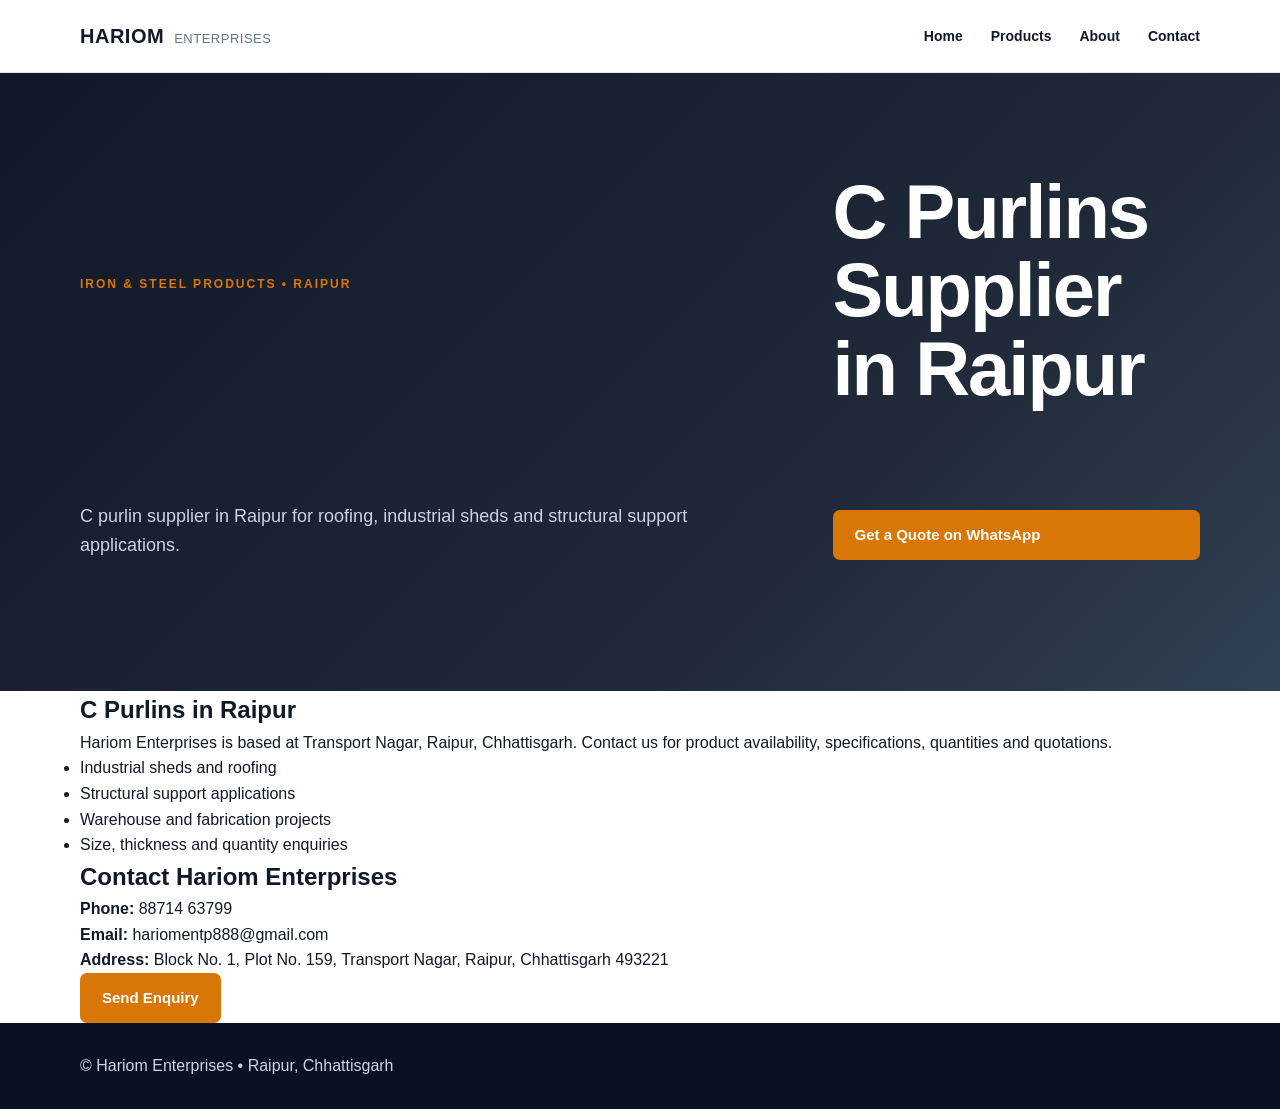
==== c-purlins-raipur.html @ dac81072 "Add files via upload" ====
<!DOCTYPE html>
<html lang="en">
<head>
<meta charset="UTF-8">
<meta name="viewport" content="width=device-width, initial-scale=1.0">
<meta name="description" content="C purlin supplier in Raipur for roofing, industrial sheds and structural support applications.">
<meta name="google-site-verification" content="VO7mSsvs2NDAKOU-EGrUl00qIFv66SoZCA-icgrVNXg">
<link rel="canonical" href="https://hariomentp888-dotcom.github.io/hariom-enterprises/c-purlins-raipur.html">
<title>C Purlins Supplier in Raipur | Hariom Enterprises</title>
<link rel="stylesheet" href="style.css">
<script type="application/ld+json">
{
 "@context":"https://schema.org",
 "@type":"LocalBusiness",
 "name":"Hariom Enterprises",
 "url":"https://hariomentp888-dotcom.github.io/hariom-enterprises/",
 "telephone":"+918871463799",
 "email":"hariomentp888@gmail.com",
 "address":{"@type":"PostalAddress","streetAddress":"Block No. 1, Plot No. 159, Transport Nagar","addressLocality":"Raipur","addressRegion":"Chhattisgarh","postalCode":"493221","addressCountry":"IN"},
 "areaServed":"Raipur, Chhattisgarh"
}
</script>
</head>
<body>
<header class="header"><div class="container nav">
<a class="logo" href="index.html">HARIOM <b>ENTERPRISES</b></a>
<nav><a href="index.html">Home</a><a href="index.html#products">Products</a><a href="index.html#about">About</a><a href="contact.html">Contact</a></nav>
</div></header>
<main>
<section class="hero"><div class="container hero-content">
<p class="eyebrow">IRON & STEEL PRODUCTS • RAIPUR</p>
<h1>C Purlins Supplier in Raipur</h1>
<p class="hero-text">C purlin supplier in Raipur for roofing, industrial sheds and structural support applications.</p>
<a class="btn primary" href="https://wa.me/918871463799?text=Hello%20Hariom%20Enterprises%2C%20I%20need%20a%20quotation%20for%20C%20Purlins.">Get a Quote on WhatsApp</a>
</div></section>
<section class="container">
<h2>C Purlins in Raipur</h2>
<p>Hariom Enterprises is based at Transport Nagar, Raipur, Chhattisgarh. Contact us for product availability, specifications, quantities and quotations.</p>
<ul><li>Industrial sheds and roofing</li><li>Structural support applications</li><li>Warehouse and fabrication projects</li><li>Size, thickness and quantity enquiries</li></ul>
<h2>Contact Hariom Enterprises</h2>
<p><strong>Phone:</strong> <a href="tel:+918871463799">88714 63799</a><br>
<strong>Email:</strong> <a href="mailto:hariomentp888@gmail.com">hariomentp888@gmail.com</a><br>
<strong>Address:</strong> Block No. 1, Plot No. 159, Transport Nagar, Raipur, Chhattisgarh 493221</p>
<a class="btn primary" href="contact.html">Send Enquiry</a>
</section>
</main>
<footer><div class="container">© Hariom Enterprises • Raipur, Chhattisgarh</div></footer>
</body>
</html>
---- style.css ----
*{box-sizing:border-box;margin:0;padding:0}
:root{--dark:#111827;--steel:#334155;--accent:#d97706;--light:#f8fafc;--muted:#64748b;--white:#fff}
html{scroll-behavior:smooth}
body{font-family:Arial,Helvetica,sans-serif;color:var(--dark);line-height:1.6;background:#fff}
a{text-decoration:none;color:inherit}
.container{width:min(1120px,92%);margin:auto}
.header{position:sticky;top:0;z-index:20;background:rgba(255,255,255,.97);border-bottom:1px solid #e5e7eb}
.nav{height:72px;display:flex;align-items:center;justify-content:space-between}
.logo{font-size:20px;font-weight:900;letter-spacing:.5px}.logo span{display:inline-grid;place-items:center;background:var(--accent);color:#fff;width:36px;height:36px;margin-right:8px}.logo b{font-weight:500;color:var(--muted);font-size:13px;margin-left:4px}
nav{display:flex;gap:28px;font-size:14px;font-weight:700}nav a:hover{color:var(--accent)}
.menu{display:none;background:none;border:0;font-size:28px}
.hero{background:linear-gradient(135deg,#111827 0%,#1f2937 65%,#334155 100%);color:#fff;padding:100px 0}
.hero-content{display:grid;grid-template-columns:1.3fr .7fr;gap:70px;align-items:center}
.eyebrow{font-size:12px;letter-spacing:2px;font-weight:800;color:var(--accent);margin-bottom:12px}
h1{font-size:clamp(44px,6vw,76px);line-height:1.03;letter-spacing:-2px}h1 span{color:#f59e0b}
.hero-text{max-width:650px;color:#cbd5e1;font-size:18px;margin:24px 0 32px}
.buttons{display:flex;gap:12px;flex-wrap:wrap}.btn{display:inline-block;border:0;padding:13px 22px;border-radius:7px;font-weight:800;cursor:pointer;font-size:15px}.primary{background:var(--accent);color:#fff}.primary:hover{background:#b45309}.secondary{border:1px solid #64748b;color:#fff}.secondary:hover{background:#fff;color:#111827}
.hero-card{border:1px solid #475569;background:rgba(255,255,255,.06);padding:42px;text-align:center;border-radius:16px}.steel-icon{font-size:75px;color:#f59e0b}.hero-card h3{font-size:24px}.hero-card p{color:#cbd5e1}.hero-card .small{font-size:13px}.line{height:1px;background:#475569;margin:20px 0}
.section{padding:90px 0}.light{background:var(--light)}.section-head{text-align:center;max-width:700px;margin:0 auto 50px}.section-head h2,.about h2,.contact h2,.cta h2{font-size:42px;line-height:1.15;margin-bottom:14px}.section-head>p:last-child,.about p,.contact p{color:var(--muted)}
.grid{display:grid;grid-template-columns:repeat(3,1fr);gap:20px}.product{position:relative;border:1px solid #e2e8f0;border-radius:12px;padding:30px;background:#fff;min-height:220px}.product:hover{box-shadow:0 15px 35px rgba(15,23,42,.08);transform:translateY(-2px);transition:.2s}.product-icon{font-size:40px;color:var(--accent);font-weight:900;margin-bottom:18px}.product h3{font-size:21px;margin-bottom:8px}.product p{color:var(--muted);font-size:14px}.featured{border:2px solid #f59e0b}.badge{position:absolute;right:16px;top:16px;font-size:10px;font-weight:900;letter-spacing:1px;color:#b45309;background:#fef3c7;padding:5px 8px;border-radius:4px}
.about{background:#111827;color:#fff;padding:90px 0}.about p{color:#cbd5e1;margin:0 0 16px;max-width:650px}.two-col{display:grid;grid-template-columns:1fr 1fr;gap:70px;align-items:center}.stats{display:grid;grid-template-columns:1fr 1fr;gap:16px}.stats div{border:1px solid #334155;padding:24px;border-radius:10px}.stats strong{display:block;color:#f59e0b;font-size:30px}.stats span{color:#e2e8f0;font-weight:700}
.benefits{display:grid;grid-template-columns:repeat(4,1fr);gap:18px}.benefits>div{background:#fff;border:1px solid #e2e8f0;padding:28px;border-radius:12px}.benefits b{font-size:28px;color:var(--accent)}.benefits h3{margin:10px 0 7px}.benefits p{font-size:14px;color:var(--muted)}
.cta{padding:55px 0;background:#f1f5f9}.cta-inner{display:flex;align-items:center;justify-content:space-between;gap:20px}.cta h2{margin:0}
.contact-list{margin-top:25px}.contact-list p{margin:12px 0}.contact-list a{color:#b45309;font-weight:700}
form{display:grid;gap:13px;background:#f8fafc;padding:30px;border-radius:14px;border:1px solid #e2e8f0}input,textarea{width:100%;padding:14px;border:1px solid #cbd5e1;border-radius:7px;font:inherit;background:#fff}textarea{resize:vertical}form small{color:#94a3b8}
footer{background:#0b1120;color:#cbd5e1;padding:30px 0}.footer{display:flex;justify-content:space-between;gap:20px;align-items:center}.footer strong{color:#fff}.footer p{font-size:13px}
@media(max-width:800px){nav{display:none}.menu{display:block}.hero{padding:70px 0}.hero-content,.two-col{grid-template-columns:1fr;gap:40px}.grid{grid-template-columns:1fr 1fr}.benefits{grid-template-columns:1fr 1fr}.section-head h2,.about h2,.contact h2,.cta h2{font-size:34px}.hero-card{max-width:430px}}
@media(max-width:520px){.grid,.benefits{grid-template-columns:1fr}.logo b{display:none}.nav{height:62px}.hero h1{font-size:46px}.hero-text{font-size:16px}.section,.about{padding:65px 0}.stats{grid-template-columns:1fr}.cta-inner,.footer{flex-direction:column;align-items:flex-start}}
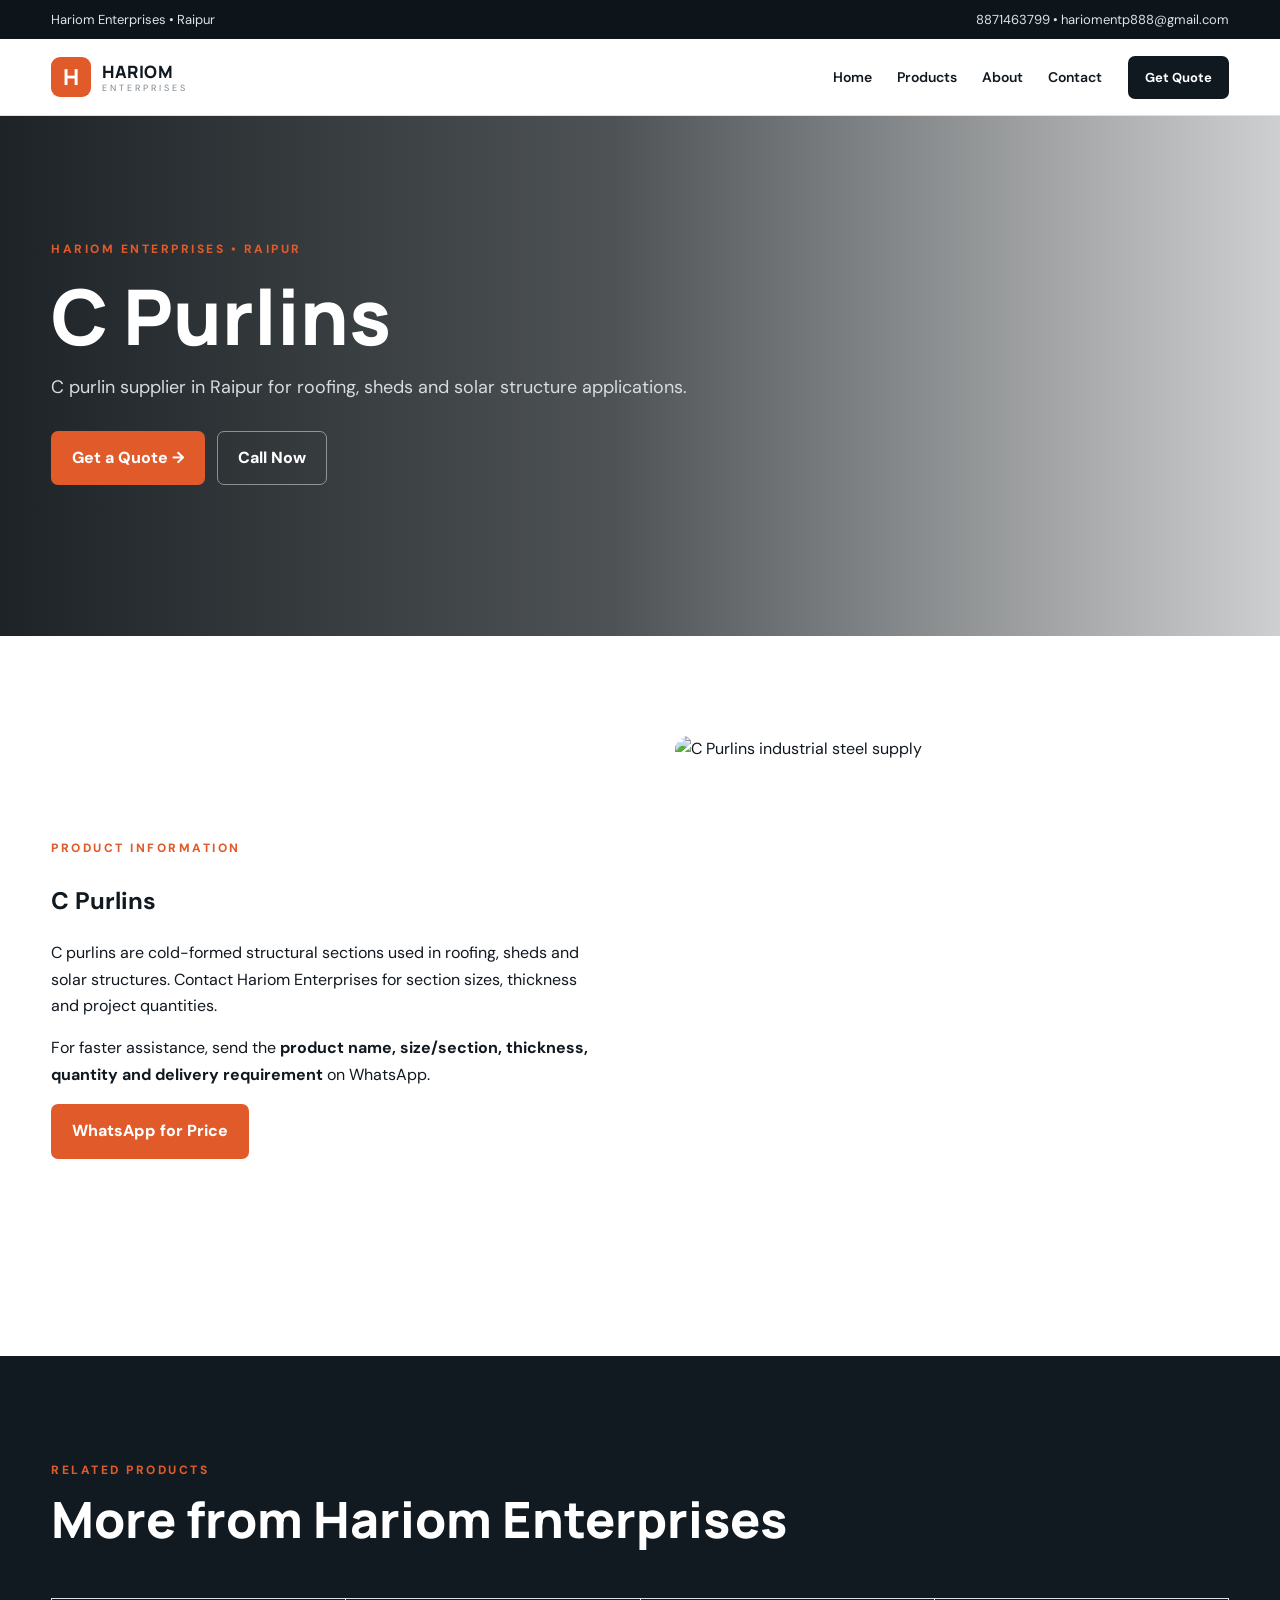
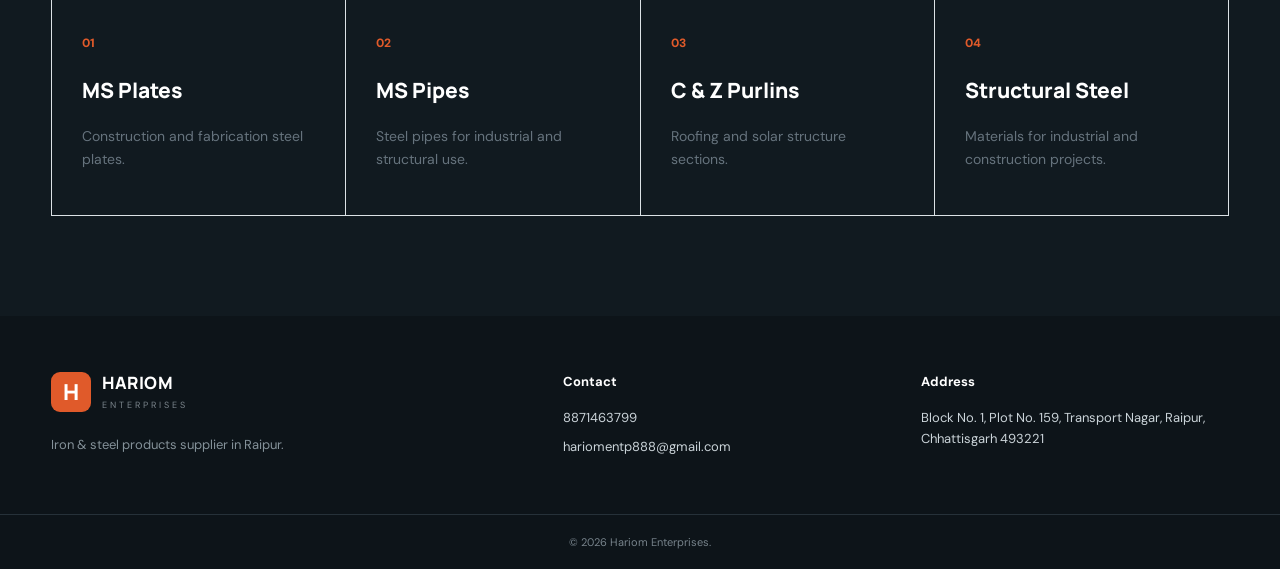
==== commit f4431b21: "Add files via upload" ====
--- a/c-purlins-raipur.html
+++ b/c-purlins-raipur.html
@@ -1,49 +1,14 @@
 <!DOCTYPE html>
-<html lang="en">
-<head>
-<meta charset="UTF-8">
-<meta name="viewport" content="width=device-width, initial-scale=1.0">
-<meta name="description" content="C purlin supplier in Raipur for roofing, industrial sheds and structural support applications.">
+<html lang="en"><head>
+<meta charset="UTF-8"><meta name="viewport" content="width=device-width, initial-scale=1.0">
 <meta name="google-site-verification" content="VO7mSsvs2NDAKOU-EGrUl00qIFv66SoZCA-icgrVNXg">
-<link rel="canonical" href="https://hariomentp888-dotcom.github.io/hariom-enterprises/c-purlins-raipur.html">
-<title>C Purlins Supplier in Raipur | Hariom Enterprises</title>
-<link rel="stylesheet" href="style.css">
-<script type="application/ld+json">
-{
- "@context":"https://schema.org",
- "@type":"LocalBusiness",
- "name":"Hariom Enterprises",
- "url":"https://hariomentp888-dotcom.github.io/hariom-enterprises/",
- "telephone":"+918871463799",
- "email":"hariomentp888@gmail.com",
- "address":{"@type":"PostalAddress","streetAddress":"Block No. 1, Plot No. 159, Transport Nagar","addressLocality":"Raipur","addressRegion":"Chhattisgarh","postalCode":"493221","addressCountry":"IN"},
- "areaServed":"Raipur, Chhattisgarh"
-}
-</script>
-</head>
-<body>
-<header class="header"><div class="container nav">
-<a class="logo" href="index.html">HARIOM <b>ENTERPRISES</b></a>
-<nav><a href="index.html">Home</a><a href="index.html#products">Products</a><a href="index.html#about">About</a><a href="contact.html">Contact</a></nav>
-</div></header>
-<main>
-<section class="hero"><div class="container hero-content">
-<p class="eyebrow">IRON & STEEL PRODUCTS • RAIPUR</p>
-<h1>C Purlins Supplier in Raipur</h1>
-<p class="hero-text">C purlin supplier in Raipur for roofing, industrial sheds and structural support applications.</p>
-<a class="btn primary" href="https://wa.me/918871463799?text=Hello%20Hariom%20Enterprises%2C%20I%20need%20a%20quotation%20for%20C%20Purlins.">Get a Quote on WhatsApp</a>
-</div></section>
-<section class="container">
-<h2>C Purlins in Raipur</h2>
-<p>Hariom Enterprises is based at Transport Nagar, Raipur, Chhattisgarh. Contact us for product availability, specifications, quantities and quotations.</p>
-<ul><li>Industrial sheds and roofing</li><li>Structural support applications</li><li>Warehouse and fabrication projects</li><li>Size, thickness and quantity enquiries</li></ul>
-<h2>Contact Hariom Enterprises</h2>
-<p><strong>Phone:</strong> <a href="tel:+918871463799">88714 63799</a><br>
-<strong>Email:</strong> <a href="mailto:hariomentp888@gmail.com">hariomentp888@gmail.com</a><br>
-<strong>Address:</strong> Block No. 1, Plot No. 159, Transport Nagar, Raipur, Chhattisgarh 493221</p>
-<a class="btn primary" href="contact.html">Send Enquiry</a>
-</section>
-</main>
-<footer><div class="container">© Hariom Enterprises • Raipur, Chhattisgarh</div></footer>
-</body>
-</html>+<meta name="description" content="C purlin supplier in Raipur for roofing, sheds and solar structure applications."><meta name="robots" content="index, follow"><link rel="canonical" href="https://hariomentp888-dotcom.github.io/hariom-enterprises/c-purlins-raipur.html">
+<title>C Purlins in Raipur | Hariom Enterprises</title><link rel="stylesheet" href="style.css">
+</head><body>
+<div class="topbar"><div class="wrap"><span>Hariom Enterprises • Raipur</span><span>8871463799 • hariomentp888@gmail.com</span></div></div>
+<header class="header"><div class="wrap nav"><a class="brand" href="index.html"><span class="brand-mark">H</span><span><b>HARIOM</b><small>ENTERPRISES</small></span></a><button class="menu">☰</button><nav><a href="index.html#home">Home</a><a href="index.html#products">Products</a><a href="index.html#about">About</a><a href="index.html#contact">Contact</a></nav><a class="nav-quote" href="https://wa.me/918871463799?text=Hello%20Hariom%20Enterprises,%20I%20need%20a%20quotation." target="_blank">Get Quote</a></div></header>
+<section class="hero" style="min-height:520px"><div class="wrap hero-grid"><div class="hero-copy"><div class="eyebrow">HARIOM ENTERPRISES • RAIPUR</div><h1>C Purlins</h1><p>C purlin supplier in Raipur for roofing, sheds and solar structure applications.</p><div class="actions"><a class="btn primary" href="https://wa.me/918871463799?text=Hello%20Hariom%20Enterprises,%20I%20need%20a%20quotation%20for%20C Purlins." target="_blank">Get a Quote →</a><a class="btn ghost" href="tel:+918871463799">Call Now</a></div></div></div></section>
+<section class="section"><div class="wrap split-grid"><div><span class="kicker">PRODUCT INFORMATION</span><h2>C Purlins</h2><p>C purlins are cold-formed structural sections used in roofing, sheds and solar structures. Contact Hariom Enterprises for section sizes, thickness and project quantities.</p><p>For faster assistance, send the <b>product name, size/section, thickness, quantity and delivery requirement</b> on WhatsApp.</p><a class="btn primary" href="https://wa.me/918871463799?text=Hello%20Hariom%20Enterprises,%20please%20quote%20for%20C Purlins." target="_blank">WhatsApp for Price</a></div><div class="image-panel"><img src="https://images.unsplash.com/photo-1504917595217-d4dc5ebe6122?w=1200&q=85&auto=format&fit=crop" alt="C Purlins industrial steel supply" loading="lazy"></div></div></section>
+<section class="dark section"><div class="wrap"><div class="section-head"><div><span class="kicker">RELATED PRODUCTS</span><h2>More from Hariom Enterprises</h2></div></div><div class="why-grid"><a class="why" href="ms-plates-raipur.html"><i>01</i><h3>MS Plates</h3><p>Construction and fabrication steel plates.</p></a><a class="why" href="ms-pipes-raipur.html"><i>02</i><h3>MS Pipes</h3><p>Steel pipes for industrial and structural use.</p></a><a class="why" href="c-purlins-raipur.html"><i>03</i><h3>C & Z Purlins</h3><p>Roofing and solar structure sections.</p></a><a class="why" href="structural-steel-raipur.html"><i>04</i><h3>Structural Steel</h3><p>Materials for industrial and construction projects.</p></a></div></div></section>
+<footer><div class="wrap footer-grid"><div><a class="brand footer-brand" href="index.html"><span class="brand-mark">H</span><span><b>HARIOM</b><small>ENTERPRISES</small></span></a><p>Iron & steel products supplier in Raipur.</p></div><div><b>Contact</b><a href="tel:+918871463799">8871463799</a><a href="mailto:hariomentp888@gmail.com">hariomentp888@gmail.com</a></div><div><b>Address</b><span>Block No. 1, Plot No. 159, Transport Nagar, Raipur, Chhattisgarh 493221</span></div></div><div class="copyright">© 2026 Hariom Enterprises.</div></footer>
+<script src="script.js"></script></body></html>
--- a/style.css
+++ b/style.css
@@ -1,28 +1,16 @@
-*{box-sizing:border-box;margin:0;padding:0}
-:root{--dark:#111827;--steel:#334155;--accent:#d97706;--light:#f8fafc;--muted:#64748b;--white:#fff}
-html{scroll-behavior:smooth}
-body{font-family:Arial,Helvetica,sans-serif;color:var(--dark);line-height:1.6;background:#fff}
-a{text-decoration:none;color:inherit}
-.container{width:min(1120px,92%);margin:auto}
-.header{position:sticky;top:0;z-index:20;background:rgba(255,255,255,.97);border-bottom:1px solid #e5e7eb}
-.nav{height:72px;display:flex;align-items:center;justify-content:space-between}
-.logo{font-size:20px;font-weight:900;letter-spacing:.5px}.logo span{display:inline-grid;place-items:center;background:var(--accent);color:#fff;width:36px;height:36px;margin-right:8px}.logo b{font-weight:500;color:var(--muted);font-size:13px;margin-left:4px}
-nav{display:flex;gap:28px;font-size:14px;font-weight:700}nav a:hover{color:var(--accent)}
-.menu{display:none;background:none;border:0;font-size:28px}
-.hero{background:linear-gradient(135deg,#111827 0%,#1f2937 65%,#334155 100%);color:#fff;padding:100px 0}
-.hero-content{display:grid;grid-template-columns:1.3fr .7fr;gap:70px;align-items:center}
-.eyebrow{font-size:12px;letter-spacing:2px;font-weight:800;color:var(--accent);margin-bottom:12px}
-h1{font-size:clamp(44px,6vw,76px);line-height:1.03;letter-spacing:-2px}h1 span{color:#f59e0b}
-.hero-text{max-width:650px;color:#cbd5e1;font-size:18px;margin:24px 0 32px}
-.buttons{display:flex;gap:12px;flex-wrap:wrap}.btn{display:inline-block;border:0;padding:13px 22px;border-radius:7px;font-weight:800;cursor:pointer;font-size:15px}.primary{background:var(--accent);color:#fff}.primary:hover{background:#b45309}.secondary{border:1px solid #64748b;color:#fff}.secondary:hover{background:#fff;color:#111827}
-.hero-card{border:1px solid #475569;background:rgba(255,255,255,.06);padding:42px;text-align:center;border-radius:16px}.steel-icon{font-size:75px;color:#f59e0b}.hero-card h3{font-size:24px}.hero-card p{color:#cbd5e1}.hero-card .small{font-size:13px}.line{height:1px;background:#475569;margin:20px 0}
-.section{padding:90px 0}.light{background:var(--light)}.section-head{text-align:center;max-width:700px;margin:0 auto 50px}.section-head h2,.about h2,.contact h2,.cta h2{font-size:42px;line-height:1.15;margin-bottom:14px}.section-head>p:last-child,.about p,.contact p{color:var(--muted)}
-.grid{display:grid;grid-template-columns:repeat(3,1fr);gap:20px}.product{position:relative;border:1px solid #e2e8f0;border-radius:12px;padding:30px;background:#fff;min-height:220px}.product:hover{box-shadow:0 15px 35px rgba(15,23,42,.08);transform:translateY(-2px);transition:.2s}.product-icon{font-size:40px;color:var(--accent);font-weight:900;margin-bottom:18px}.product h3{font-size:21px;margin-bottom:8px}.product p{color:var(--muted);font-size:14px}.featured{border:2px solid #f59e0b}.badge{position:absolute;right:16px;top:16px;font-size:10px;font-weight:900;letter-spacing:1px;color:#b45309;background:#fef3c7;padding:5px 8px;border-radius:4px}
-.about{background:#111827;color:#fff;padding:90px 0}.about p{color:#cbd5e1;margin:0 0 16px;max-width:650px}.two-col{display:grid;grid-template-columns:1fr 1fr;gap:70px;align-items:center}.stats{display:grid;grid-template-columns:1fr 1fr;gap:16px}.stats div{border:1px solid #334155;padding:24px;border-radius:10px}.stats strong{display:block;color:#f59e0b;font-size:30px}.stats span{color:#e2e8f0;font-weight:700}
-.benefits{display:grid;grid-template-columns:repeat(4,1fr);gap:18px}.benefits>div{background:#fff;border:1px solid #e2e8f0;padding:28px;border-radius:12px}.benefits b{font-size:28px;color:var(--accent)}.benefits h3{margin:10px 0 7px}.benefits p{font-size:14px;color:var(--muted)}
-.cta{padding:55px 0;background:#f1f5f9}.cta-inner{display:flex;align-items:center;justify-content:space-between;gap:20px}.cta h2{margin:0}
-.contact-list{margin-top:25px}.contact-list p{margin:12px 0}.contact-list a{color:#b45309;font-weight:700}
-form{display:grid;gap:13px;background:#f8fafc;padding:30px;border-radius:14px;border:1px solid #e2e8f0}input,textarea{width:100%;padding:14px;border:1px solid #cbd5e1;border-radius:7px;font:inherit;background:#fff}textarea{resize:vertical}form small{color:#94a3b8}
-footer{background:#0b1120;color:#cbd5e1;padding:30px 0}.footer{display:flex;justify-content:space-between;gap:20px;align-items:center}.footer strong{color:#fff}.footer p{font-size:13px}
-@media(max-width:800px){nav{display:none}.menu{display:block}.hero{padding:70px 0}.hero-content,.two-col{grid-template-columns:1fr;gap:40px}.grid{grid-template-columns:1fr 1fr}.benefits{grid-template-columns:1fr 1fr}.section-head h2,.about h2,.contact h2,.cta h2{font-size:34px}.hero-card{max-width:430px}}
-@media(max-width:520px){.grid,.benefits{grid-template-columns:1fr}.logo b{display:none}.nav{height:62px}.hero h1{font-size:46px}.hero-text{font-size:16px}.section,.about{padding:65px 0}.stats{grid-template-columns:1fr}.cta-inner,.footer{flex-direction:column;align-items:flex-start}}
+@import url('https://fonts.googleapis.com/css2?family=DM+Sans:wght@400;500;600;700&family=Manrope:wght@700;800&display=swap');
+:root{--ink:#101820;--steel:#27343d;--muted:#66737d;--line:#dce2e6;--paper:#f6f7f8;--accent:#e05a2a;--white:#fff;--shadow:0 18px 50px rgba(16,24,32,.12)}
+*{box-sizing:border-box}html{scroll-behavior:smooth}body{margin:0;font-family:"DM Sans",Arial,sans-serif;color:var(--ink);background:#fff;line-height:1.65}a{text-decoration:none;color:inherit}.wrap{width:min(1180px,92%);margin:auto}
+.topbar{background:#0e151a;color:#dce4e8;font-size:13px}.topbar .wrap{display:flex;justify-content:space-between;padding:9px 0}
+.header{position:sticky;top:0;z-index:20;background:rgba(255,255,255,.96);backdrop-filter:blur(12px);border-bottom:1px solid var(--line)}.nav{height:76px;display:flex;align-items:center;gap:26px}.brand{display:flex;align-items:center;gap:11px;margin-right:auto}.brand-mark{width:40px;height:40px;border-radius:9px;background:var(--accent);color:#fff;display:grid;place-items:center;font:800 22px Manrope}.brand b{display:block;font:800 17px Manrope;letter-spacing:.5px}.brand small{display:block;font-size:9px;letter-spacing:3px;color:#7b858c;margin-top:-2px}.nav nav{display:flex;gap:25px;font-size:14px;font-weight:600}.nav nav a:hover{color:var(--accent)}.nav-quote{background:var(--ink);color:#fff;padding:11px 17px;border-radius:7px;font-weight:700;font-size:13px}.menu{display:none;border:0;background:none;font-size:24px}
+.hero{position:relative;min-height:690px;display:grid;align-items:center;background:linear-gradient(90deg,rgba(10,16,20,.92) 0%,rgba(10,16,20,.72) 48%,rgba(10,16,20,.2) 100%),url("https://images.unsplash.com/photo-1504917595217-d4dc5ebe6122?w=2000&q=88&auto=format&fit=crop") center/cover}.hero-grid{position:relative;z-index:1;display:grid;grid-template-columns:1.3fr .7fr;gap:80px;align-items:center;color:#fff}.eyebrow,.kicker{font-size:12px;letter-spacing:2.5px;font-weight:800;color:var(--accent)}.hero h1{font:800 clamp(44px,6vw,78px)/1.02 Manrope;margin:17px 0}.hero h1 em{color:#e8edf0;font-style:normal}.hero p{max-width:650px;font-size:18px;color:#d6dde1}.actions{display:flex;gap:12px;margin:28px 0}.btn{display:inline-flex;justify-content:center;align-items:center;padding:13px 20px;border-radius:7px;font-weight:800;border:1px solid transparent;cursor:pointer}.btn.primary{background:var(--accent);color:#fff}.btn.ghost{border-color:rgba(255,255,255,.45);color:#fff}.hero-points{display:flex;gap:20px;flex-wrap:wrap;font-size:12px;color:#d8e0e4}.hero-card{background:rgba(255,255,255,.95);color:var(--ink);padding:32px;border-radius:14px;box-shadow:var(--shadow);transform:translateY(35px)}.hero-card h2{font:800 30px Manrope;line-height:1.15}.hero-card p{color:var(--muted);font-size:14px}.card-label{font-size:11px;font-weight:800;letter-spacing:2px;color:var(--accent)}.mini-stat{border-top:1px solid var(--line);padding-top:15px;margin-top:25px}.mini-stat b{display:block;font:800 24px Manrope}.mini-stat span{font-size:13px;color:var(--muted)}
+.trust-strip{background:#141d23;color:#fff}.trust{display:flex;justify-content:space-between;gap:20px;padding:18px 0;font-size:10px;letter-spacing:2px;font-weight:800;color:#aeb9bf}
+.section{padding:100px 0}.section-head{display:flex;justify-content:space-between;gap:50px;align-items:end;margin-bottom:42px}.section-head h2,.content-panel h2,.contact-section h2{font:800 clamp(32px,4vw,50px)/1.1 Manrope;margin:9px 0}.section-head>p{max-width:420px;color:var(--muted)}.center{display:block;text-align:center}.center h2{margin-bottom:0}
+.product-grid{display:grid;grid-template-columns:repeat(4,1fr);gap:18px}.product{border:1px solid var(--line);border-radius:12px;overflow:hidden;background:#fff;transition:.25s;box-shadow:0 4px 15px rgba(0,0,0,.03)}.product:hover{transform:translateY(-6px);box-shadow:var(--shadow);border-color:#c6cdd2}.product-img{height:190px;background-size:cover;background-position:center}.plates{background-image:url("https://images.unsplash.com/photo-1504917595217-d4dc5ebe6122?w=900&q=80&auto=format&fit=crop")}.pipes{background-image:url("https://images.unsplash.com/photo-1581091226825-a6a2a5aee158?w=900&q=80&auto=format&fit=crop")}.tubes{background-image:url("https://images.unsplash.com/photo-1504917595217-d4dc5ebe6122?w=900&q=80&auto=format&fit=crop")}.cpurlin,.zpurlin{background-image:url("https://images.unsplash.com/photo-1565610222536-ef125c59da2e?w=900&q=80&auto=format&fit=crop")}.solar{background-image:url("https://images.unsplash.com/photo-1508514177221-188b1cf16e9d?w=900&q=80&auto=format&fit=crop")}.structural{background-image:url("https://images.unsplash.com/photo-1504917595217-d4dc5ebe6122?w=900&q=80&auto=format&fit=crop")}.product-body{padding:20px}.product-body>span{font-size:10px;font-weight:800;color:var(--accent)}.product h3{font:800 21px Manrope;margin:5px 0}.product p{font-size:13px;color:var(--muted);min-height:62px}.product b{font-size:12px}
+.dark{background:#111a20;color:#fff}.split-grid{display:grid;grid-template-columns:1fr 1fr;gap:70px;align-items:center}.image-panel{border-radius:14px;overflow:hidden}.image-panel img{display:block;width:100%;height:520px;object-fit:cover}.content-panel p{color:#b7c2c8}.checks{display:grid;grid-template-columns:1fr 1fr;gap:12px;margin-top:28px;color:#e4eaed;font-weight:600;font-size:14px}
+.why-grid{display:grid;grid-template-columns:repeat(4,1fr);border-top:1px solid var(--line);border-left:1px solid var(--line)}.why{padding:30px;border-right:1px solid var(--line);border-bottom:1px solid var(--line)}.why i{font-style:normal;color:var(--accent);font-weight:800;font-size:12px}.why h3{font:800 21px Manrope}.why p{color:var(--muted);font-size:14px}
+.image-banner{padding:80px 0;background:linear-gradient(90deg,rgba(8,13,17,.93),rgba(8,13,17,.55)),url("https://images.unsplash.com/photo-1581091226825-a6a2a5aee158?w=1800&q=85&auto=format&fit=crop") center/cover;color:#fff}.banner-inner{display:flex;justify-content:space-between;align-items:center;gap:30px}.banner-inner h2{font:800 42px Manrope;margin:8px 0}.banner-inner p{color:#d0d8dc}
+.contact-section{background:var(--paper)}.contact-grid{display:grid;grid-template-columns:1.1fr .9fr;gap:70px}.contact-section p{color:var(--muted)}.contact-list{margin-top:30px;display:grid;gap:18px}.contact-list div{display:grid;gap:2px}.contact-list b{font-size:11px;text-transform:uppercase;letter-spacing:1.5px;color:var(--accent)}.contact-list a{font-weight:700}.quote-box{background:#fff;padding:30px;border-radius:14px;box-shadow:var(--shadow)}.quote-box h3{font:800 25px Manrope;margin-top:0}.quote-box form{display:grid;gap:12px}.quote-box input,.quote-box textarea{width:100%;padding:13px 14px;border:1px solid var(--line);border-radius:7px;font:inherit;background:#fff}.quote-box textarea{resize:vertical}
+footer{background:#0d1419;color:#cbd4d9;padding:55px 0 0}.footer-grid{display:grid;grid-template-columns:1.5fr 1fr 1fr;gap:50px}.footer-grid>div{display:flex;flex-direction:column;gap:8px;font-size:13px}.footer-grid b{color:#fff;margin-bottom:6px}.footer-brand{margin:0}.footer-grid p{color:#849199}.copyright{text-align:center;border-top:1px solid #263139;margin-top:45px;padding:18px;font-size:11px;color:#77838b}
+@media(max-width:900px){.nav nav,.nav-quote{display:none}.menu{display:block;order:3}.nav{position:relative}.nav nav.open{display:flex;position:absolute;top:76px;left:0;right:0;background:#fff;padding:20px;flex-direction:column;box-shadow:var(--shadow)}.hero-grid,.split-grid,.contact-grid{grid-template-columns:1fr}.hero{min-height:760px}.hero-card{transform:none}.product-grid{grid-template-columns:repeat(2,1fr)}.why-grid{grid-template-columns:repeat(2,1fr)}.section-head{display:block}.section-head>p{margin-top:18px}.topbar .wrap{display:none}.banner-inner{display:block}.banner-inner .btn{margin-top:20px}.image-panel img{height:380px}}
+@media(max-width:560px){.product-grid,.why-grid{grid-template-columns:1fr}.hero h1{font-size:46px}.section{padding:70px 0}.hero{min-height:720px}.hero-points{display:grid}.checks{grid-template-columns:1fr}.footer-grid{grid-template-columns:1fr}.actions{flex-direction:column}.btn{width:100%}}
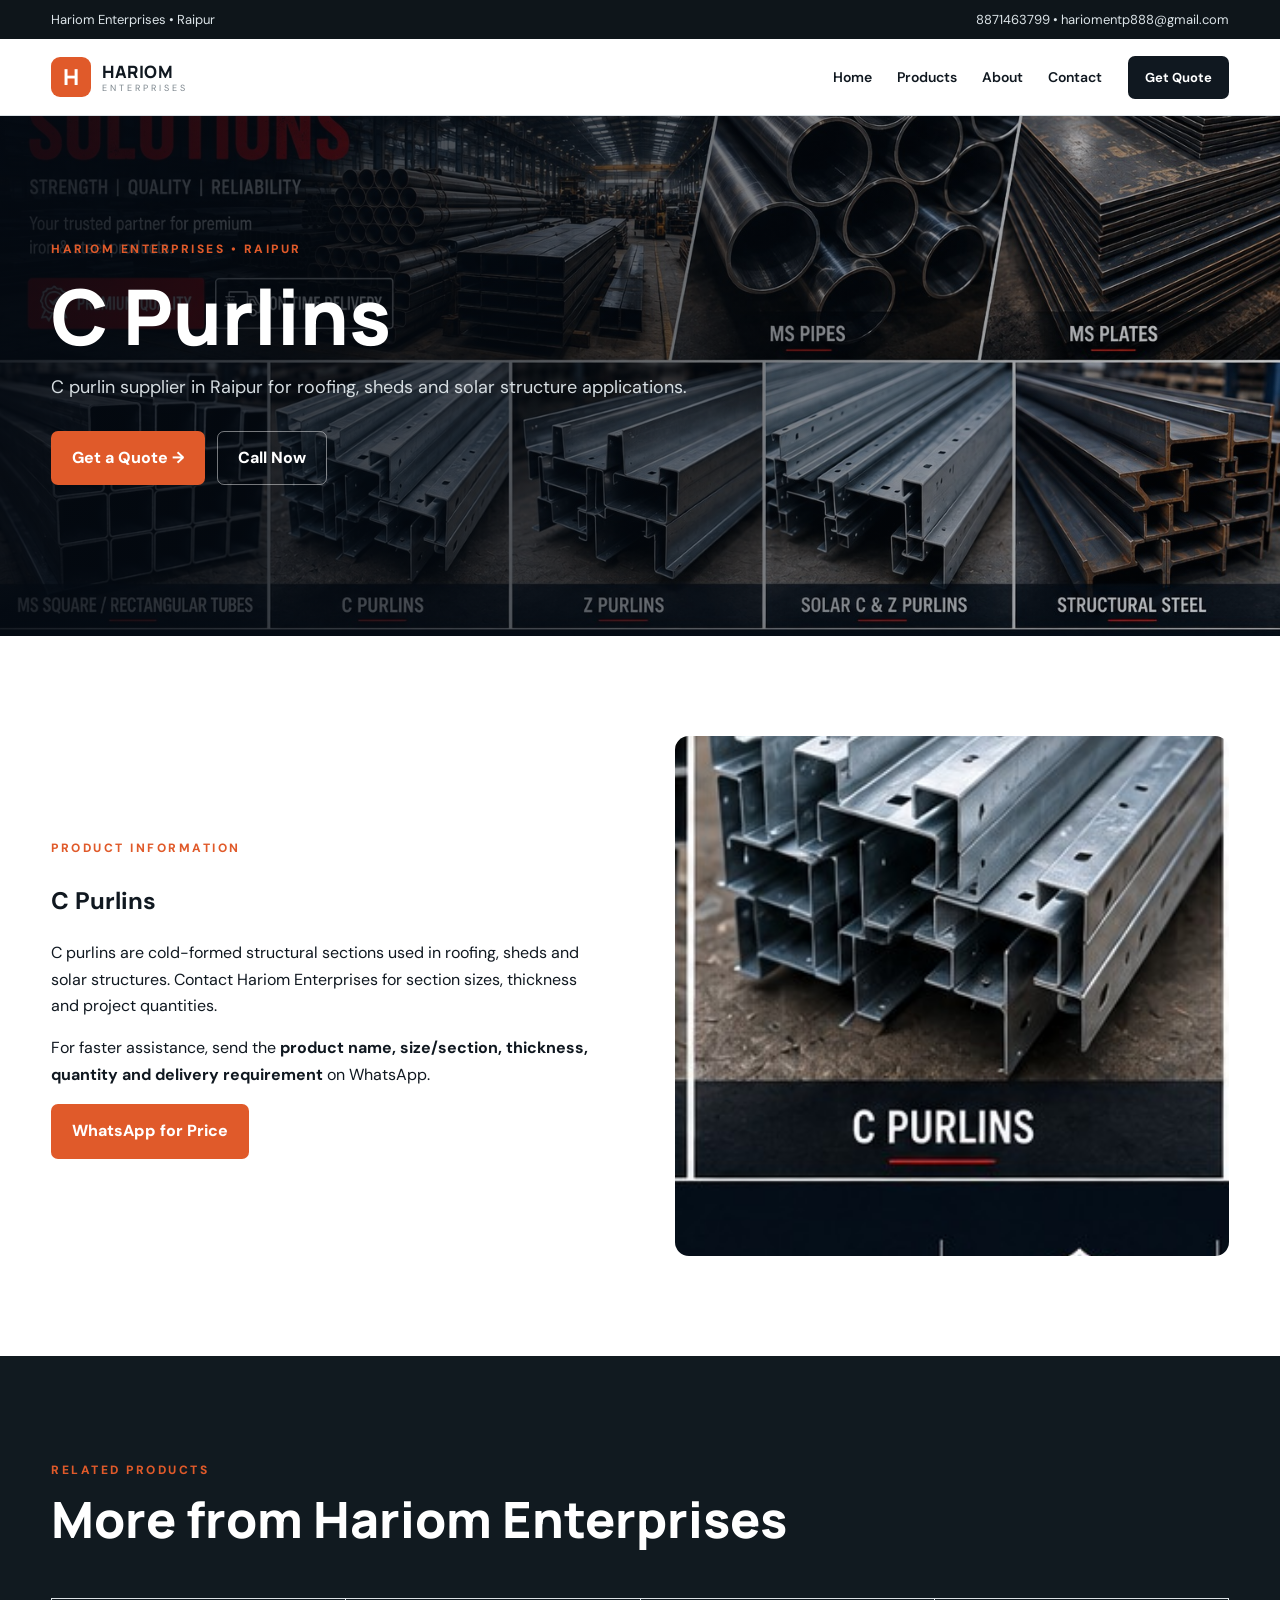
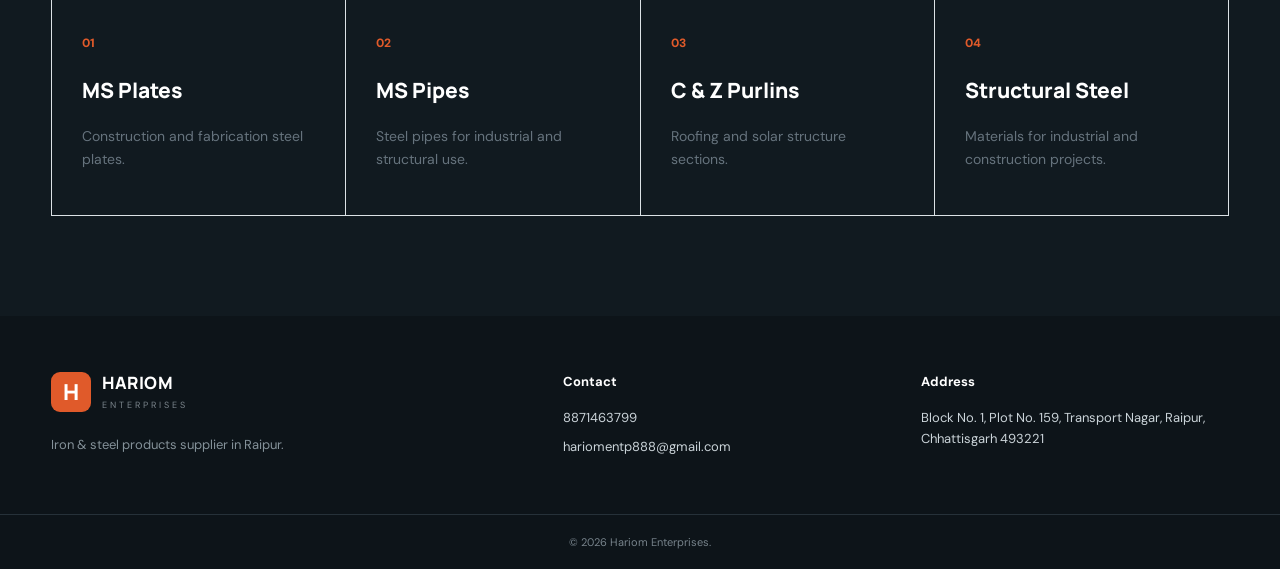
==== commit 78e34de5: "Add files via upload" ====
--- a/c-purlins-raipur.html
+++ b/c-purlins-raipur.html
@@ -8,7 +8,7 @@
 <div class="topbar"><div class="wrap"><span>Hariom Enterprises • Raipur</span><span>8871463799 • hariomentp888@gmail.com</span></div></div>
 <header class="header"><div class="wrap nav"><a class="brand" href="index.html"><span class="brand-mark">H</span><span><b>HARIOM</b><small>ENTERPRISES</small></span></a><button class="menu">☰</button><nav><a href="index.html#home">Home</a><a href="index.html#products">Products</a><a href="index.html#about">About</a><a href="index.html#contact">Contact</a></nav><a class="nav-quote" href="https://wa.me/918871463799?text=Hello%20Hariom%20Enterprises,%20I%20need%20a%20quotation." target="_blank">Get Quote</a></div></header>
 <section class="hero" style="min-height:520px"><div class="wrap hero-grid"><div class="hero-copy"><div class="eyebrow">HARIOM ENTERPRISES • RAIPUR</div><h1>C Purlins</h1><p>C purlin supplier in Raipur for roofing, sheds and solar structure applications.</p><div class="actions"><a class="btn primary" href="https://wa.me/918871463799?text=Hello%20Hariom%20Enterprises,%20I%20need%20a%20quotation%20for%20C Purlins." target="_blank">Get a Quote →</a><a class="btn ghost" href="tel:+918871463799">Call Now</a></div></div></div></section>
-<section class="section"><div class="wrap split-grid"><div><span class="kicker">PRODUCT INFORMATION</span><h2>C Purlins</h2><p>C purlins are cold-formed structural sections used in roofing, sheds and solar structures. Contact Hariom Enterprises for section sizes, thickness and project quantities.</p><p>For faster assistance, send the <b>product name, size/section, thickness, quantity and delivery requirement</b> on WhatsApp.</p><a class="btn primary" href="https://wa.me/918871463799?text=Hello%20Hariom%20Enterprises,%20please%20quote%20for%20C Purlins." target="_blank">WhatsApp for Price</a></div><div class="image-panel"><img src="https://images.unsplash.com/photo-1504917595217-d4dc5ebe6122?w=1200&q=85&auto=format&fit=crop" alt="C Purlins industrial steel supply" loading="lazy"></div></div></section>
+<section class="section"><div class="wrap split-grid"><div><span class="kicker">PRODUCT INFORMATION</span><h2>C Purlins</h2><p>C purlins are cold-formed structural sections used in roofing, sheds and solar structures. Contact Hariom Enterprises for section sizes, thickness and project quantities.</p><p>For faster assistance, send the <b>product name, size/section, thickness, quantity and delivery requirement</b> on WhatsApp.</p><a class="btn primary" href="https://wa.me/918871463799?text=Hello%20Hariom%20Enterprises,%20please%20quote%20for%20C Purlins." target="_blank">WhatsApp for Price</a></div><div class="image-panel"><img src="images/c-purlins.jpg" alt="C Purlins industrial steel supply" loading="lazy" decoding="async"></div></div></section>
 <section class="dark section"><div class="wrap"><div class="section-head"><div><span class="kicker">RELATED PRODUCTS</span><h2>More from Hariom Enterprises</h2></div></div><div class="why-grid"><a class="why" href="ms-plates-raipur.html"><i>01</i><h3>MS Plates</h3><p>Construction and fabrication steel plates.</p></a><a class="why" href="ms-pipes-raipur.html"><i>02</i><h3>MS Pipes</h3><p>Steel pipes for industrial and structural use.</p></a><a class="why" href="c-purlins-raipur.html"><i>03</i><h3>C & Z Purlins</h3><p>Roofing and solar structure sections.</p></a><a class="why" href="structural-steel-raipur.html"><i>04</i><h3>Structural Steel</h3><p>Materials for industrial and construction projects.</p></a></div></div></section>
 <footer><div class="wrap footer-grid"><div><a class="brand footer-brand" href="index.html"><span class="brand-mark">H</span><span><b>HARIOM</b><small>ENTERPRISES</small></span></a><p>Iron & steel products supplier in Raipur.</p></div><div><b>Contact</b><a href="tel:+918871463799">8871463799</a><a href="mailto:hariomentp888@gmail.com">hariomentp888@gmail.com</a></div><div><b>Address</b><span>Block No. 1, Plot No. 159, Transport Nagar, Raipur, Chhattisgarh 493221</span></div></div><div class="copyright">© 2026 Hariom Enterprises.</div></footer>
 <script src="script.js"></script></body></html>
--- a/style.css
+++ b/style.css
@@ -3,14 +3,30 @@
 *{box-sizing:border-box}html{scroll-behavior:smooth}body{margin:0;font-family:"DM Sans",Arial,sans-serif;color:var(--ink);background:#fff;line-height:1.65}a{text-decoration:none;color:inherit}.wrap{width:min(1180px,92%);margin:auto}
 .topbar{background:#0e151a;color:#dce4e8;font-size:13px}.topbar .wrap{display:flex;justify-content:space-between;padding:9px 0}
 .header{position:sticky;top:0;z-index:20;background:rgba(255,255,255,.96);backdrop-filter:blur(12px);border-bottom:1px solid var(--line)}.nav{height:76px;display:flex;align-items:center;gap:26px}.brand{display:flex;align-items:center;gap:11px;margin-right:auto}.brand-mark{width:40px;height:40px;border-radius:9px;background:var(--accent);color:#fff;display:grid;place-items:center;font:800 22px Manrope}.brand b{display:block;font:800 17px Manrope;letter-spacing:.5px}.brand small{display:block;font-size:9px;letter-spacing:3px;color:#7b858c;margin-top:-2px}.nav nav{display:flex;gap:25px;font-size:14px;font-weight:600}.nav nav a:hover{color:var(--accent)}.nav-quote{background:var(--ink);color:#fff;padding:11px 17px;border-radius:7px;font-weight:700;font-size:13px}.menu{display:none;border:0;background:none;font-size:24px}
-.hero{position:relative;min-height:690px;display:grid;align-items:center;background:linear-gradient(90deg,rgba(10,16,20,.92) 0%,rgba(10,16,20,.72) 48%,rgba(10,16,20,.2) 100%),url("https://images.unsplash.com/photo-1504917595217-d4dc5ebe6122?w=2000&q=88&auto=format&fit=crop") center/cover}.hero-grid{position:relative;z-index:1;display:grid;grid-template-columns:1.3fr .7fr;gap:80px;align-items:center;color:#fff}.eyebrow,.kicker{font-size:12px;letter-spacing:2.5px;font-weight:800;color:var(--accent)}.hero h1{font:800 clamp(44px,6vw,78px)/1.02 Manrope;margin:17px 0}.hero h1 em{color:#e8edf0;font-style:normal}.hero p{max-width:650px;font-size:18px;color:#d6dde1}.actions{display:flex;gap:12px;margin:28px 0}.btn{display:inline-flex;justify-content:center;align-items:center;padding:13px 20px;border-radius:7px;font-weight:800;border:1px solid transparent;cursor:pointer}.btn.primary{background:var(--accent);color:#fff}.btn.ghost{border-color:rgba(255,255,255,.45);color:#fff}.hero-points{display:flex;gap:20px;flex-wrap:wrap;font-size:12px;color:#d8e0e4}.hero-card{background:rgba(255,255,255,.95);color:var(--ink);padding:32px;border-radius:14px;box-shadow:var(--shadow);transform:translateY(35px)}.hero-card h2{font:800 30px Manrope;line-height:1.15}.hero-card p{color:var(--muted);font-size:14px}.card-label{font-size:11px;font-weight:800;letter-spacing:2px;color:var(--accent)}.mini-stat{border-top:1px solid var(--line);padding-top:15px;margin-top:25px}.mini-stat b{display:block;font:800 24px Manrope}.mini-stat span{font-size:13px;color:var(--muted)}
+.hero{position:relative;min-height:690px;display:grid;align-items:center;background:linear-gradient(90deg,rgba(10,16,20,.92) 0%,rgba(10,16,20,.72) 48%,rgba(10,16,20,.2) 100%),url("images/hariom-steel-hero.jpg") center/cover}.hero-grid{position:relative;z-index:1;display:grid;grid-template-columns:1.3fr .7fr;gap:80px;align-items:center;color:#fff}.eyebrow,.kicker{font-size:12px;letter-spacing:2.5px;font-weight:800;color:var(--accent)}.hero h1{font:800 clamp(44px,6vw,78px)/1.02 Manrope;margin:17px 0}.hero h1 em{color:#e8edf0;font-style:normal}.hero p{max-width:650px;font-size:18px;color:#d6dde1}.actions{display:flex;gap:12px;margin:28px 0}.btn{display:inline-flex;justify-content:center;align-items:center;padding:13px 20px;border-radius:7px;font-weight:800;border:1px solid transparent;cursor:pointer}.btn.primary{background:var(--accent);color:#fff}.btn.ghost{border-color:rgba(255,255,255,.45);color:#fff}.hero-points{display:flex;gap:20px;flex-wrap:wrap;font-size:12px;color:#d8e0e4}.hero-card{background:rgba(255,255,255,.95);color:var(--ink);padding:32px;border-radius:14px;box-shadow:var(--shadow);transform:translateY(35px)}.hero-card h2{font:800 30px Manrope;line-height:1.15}.hero-card p{color:var(--muted);font-size:14px}.card-label{font-size:11px;font-weight:800;letter-spacing:2px;color:var(--accent)}.mini-stat{border-top:1px solid var(--line);padding-top:15px;margin-top:25px}.mini-stat b{display:block;font:800 24px Manrope}.mini-stat span{font-size:13px;color:var(--muted)}
 .trust-strip{background:#141d23;color:#fff}.trust{display:flex;justify-content:space-between;gap:20px;padding:18px 0;font-size:10px;letter-spacing:2px;font-weight:800;color:#aeb9bf}
 .section{padding:100px 0}.section-head{display:flex;justify-content:space-between;gap:50px;align-items:end;margin-bottom:42px}.section-head h2,.content-panel h2,.contact-section h2{font:800 clamp(32px,4vw,50px)/1.1 Manrope;margin:9px 0}.section-head>p{max-width:420px;color:var(--muted)}.center{display:block;text-align:center}.center h2{margin-bottom:0}
-.product-grid{display:grid;grid-template-columns:repeat(4,1fr);gap:18px}.product{border:1px solid var(--line);border-radius:12px;overflow:hidden;background:#fff;transition:.25s;box-shadow:0 4px 15px rgba(0,0,0,.03)}.product:hover{transform:translateY(-6px);box-shadow:var(--shadow);border-color:#c6cdd2}.product-img{height:190px;background-size:cover;background-position:center}.plates{background-image:url("https://images.unsplash.com/photo-1504917595217-d4dc5ebe6122?w=900&q=80&auto=format&fit=crop")}.pipes{background-image:url("https://images.unsplash.com/photo-1581091226825-a6a2a5aee158?w=900&q=80&auto=format&fit=crop")}.tubes{background-image:url("https://images.unsplash.com/photo-1504917595217-d4dc5ebe6122?w=900&q=80&auto=format&fit=crop")}.cpurlin,.zpurlin{background-image:url("https://images.unsplash.com/photo-1565610222536-ef125c59da2e?w=900&q=80&auto=format&fit=crop")}.solar{background-image:url("https://images.unsplash.com/photo-1508514177221-188b1cf16e9d?w=900&q=80&auto=format&fit=crop")}.structural{background-image:url("https://images.unsplash.com/photo-1504917595217-d4dc5ebe6122?w=900&q=80&auto=format&fit=crop")}.product-body{padding:20px}.product-body>span{font-size:10px;font-weight:800;color:var(--accent)}.product h3{font:800 21px Manrope;margin:5px 0}.product p{font-size:13px;color:var(--muted);min-height:62px}.product b{font-size:12px}
+.product-grid{display:grid;grid-template-columns:repeat(4,1fr);gap:18px}.product{border:1px solid var(--line);border-radius:12px;overflow:hidden;background:#fff;transition:.25s;box-shadow:0 4px 15px rgba(0,0,0,.03)}.product:hover{transform:translateY(-6px);box-shadow:var(--shadow);border-color:#c6cdd2}.product-img{height:190px;background-size:cover;background-position:center}.plates{background-image:url("images/ms-plates.jpg")}.pipes{background-image:url("images/ms-pipes.jpg")}.tubes{background-image:url("images/ms-square-tubes.jpg")}.cpurlin{background-image:url("images/c-purlins.jpg")}.solar{background-image:url("images/solar-purlins.jpg")}.structural{background-image:url("images/structural-steel.jpg")}.product-body{padding:20px}.product-body>span{font-size:10px;font-weight:800;color:var(--accent)}.product h3{font:800 21px Manrope;margin:5px 0}.product p{font-size:13px;color:var(--muted);min-height:62px}.product b{font-size:12px}
 .dark{background:#111a20;color:#fff}.split-grid{display:grid;grid-template-columns:1fr 1fr;gap:70px;align-items:center}.image-panel{border-radius:14px;overflow:hidden}.image-panel img{display:block;width:100%;height:520px;object-fit:cover}.content-panel p{color:#b7c2c8}.checks{display:grid;grid-template-columns:1fr 1fr;gap:12px;margin-top:28px;color:#e4eaed;font-weight:600;font-size:14px}
 .why-grid{display:grid;grid-template-columns:repeat(4,1fr);border-top:1px solid var(--line);border-left:1px solid var(--line)}.why{padding:30px;border-right:1px solid var(--line);border-bottom:1px solid var(--line)}.why i{font-style:normal;color:var(--accent);font-weight:800;font-size:12px}.why h3{font:800 21px Manrope}.why p{color:var(--muted);font-size:14px}
-.image-banner{padding:80px 0;background:linear-gradient(90deg,rgba(8,13,17,.93),rgba(8,13,17,.55)),url("https://images.unsplash.com/photo-1581091226825-a6a2a5aee158?w=1800&q=85&auto=format&fit=crop") center/cover;color:#fff}.banner-inner{display:flex;justify-content:space-between;align-items:center;gap:30px}.banner-inner h2{font:800 42px Manrope;margin:8px 0}.banner-inner p{color:#d0d8dc}
+.image-banner{padding:80px 0;background:linear-gradient(90deg,rgba(8,13,17,.93),rgba(8,13,17,.55)),url("images/warehouse.jpg") center/cover;color:#fff}.banner-inner{display:flex;justify-content:space-between;align-items:center;gap:30px}.banner-inner h2{font:800 42px Manrope;margin:8px 0}.banner-inner p{color:#d0d8dc}
 .contact-section{background:var(--paper)}.contact-grid{display:grid;grid-template-columns:1.1fr .9fr;gap:70px}.contact-section p{color:var(--muted)}.contact-list{margin-top:30px;display:grid;gap:18px}.contact-list div{display:grid;gap:2px}.contact-list b{font-size:11px;text-transform:uppercase;letter-spacing:1.5px;color:var(--accent)}.contact-list a{font-weight:700}.quote-box{background:#fff;padding:30px;border-radius:14px;box-shadow:var(--shadow)}.quote-box h3{font:800 25px Manrope;margin-top:0}.quote-box form{display:grid;gap:12px}.quote-box input,.quote-box textarea{width:100%;padding:13px 14px;border:1px solid var(--line);border-radius:7px;font:inherit;background:#fff}.quote-box textarea{resize:vertical}
 footer{background:#0d1419;color:#cbd4d9;padding:55px 0 0}.footer-grid{display:grid;grid-template-columns:1.5fr 1fr 1fr;gap:50px}.footer-grid>div{display:flex;flex-direction:column;gap:8px;font-size:13px}.footer-grid b{color:#fff;margin-bottom:6px}.footer-brand{margin:0}.footer-grid p{color:#849199}.copyright{text-align:center;border-top:1px solid #263139;margin-top:45px;padding:18px;font-size:11px;color:#77838b}
 @media(max-width:900px){.nav nav,.nav-quote{display:none}.menu{display:block;order:3}.nav{position:relative}.nav nav.open{display:flex;position:absolute;top:76px;left:0;right:0;background:#fff;padding:20px;flex-direction:column;box-shadow:var(--shadow)}.hero-grid,.split-grid,.contact-grid{grid-template-columns:1fr}.hero{min-height:760px}.hero-card{transform:none}.product-grid{grid-template-columns:repeat(2,1fr)}.why-grid{grid-template-columns:repeat(2,1fr)}.section-head{display:block}.section-head>p{margin-top:18px}.topbar .wrap{display:none}.banner-inner{display:block}.banner-inner .btn{margin-top:20px}.image-panel img{height:380px}}
 @media(max-width:560px){.product-grid,.why-grid{grid-template-columns:1fr}.hero h1{font-size:46px}.section{padding:70px 0}.hero{min-height:720px}.hero-points{display:grid}.checks{grid-template-columns:1fr}.footer-grid{grid-template-columns:1fr}.actions{flex-direction:column}.btn{width:100%}}
+
+/* Hariom Enterprises premium generated imagery */
+.hero {
+  background:
+    linear-gradient(90deg, rgba(4,10,18,.90) 0%, rgba(4,10,18,.68) 42%, rgba(4,10,18,.20) 100%),
+    url("images/hariom-steel-hero.jpg") center/cover no-repeat;
+  min-height: 620px;
+  display: flex;
+  align-items: center;
+}
+.product-card img, .product-image img {
+  width: 100%;
+  height: 240px;
+  object-fit: cover;
+  border-radius: 14px;
+}
